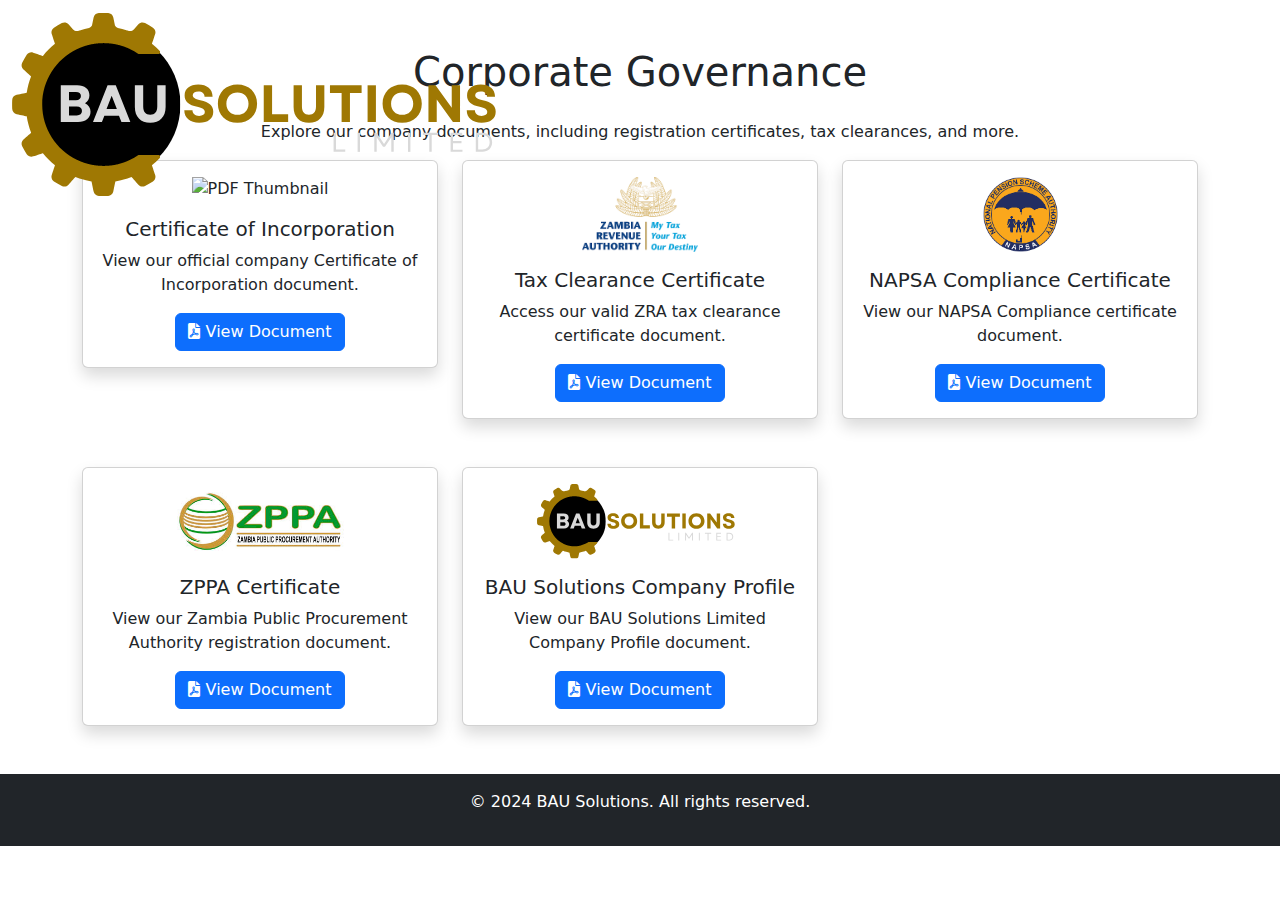
==== corporate-governance.html @ 874497ef "Update corporate-governance.html" ====
<!DOCTYPE html>
<html lang="en">

<head>
    <meta charset="UTF-8">
    <meta name="viewport" content="width=device-width, initial-scale=1.0">
    <title>BAU Solutions - Corporate Governance</title>
    <link href="https://cdn.jsdelivr.net/npm/bootstrap@5.3.0-alpha1/dist/css/bootstrap.min.css" rel="stylesheet">
    <link rel="stylesheet" href="https://cdnjs.cloudflare.com/ajax/libs/font-awesome/6.0.0-beta3/css/all.min.css">
    <link rel="stylesheet" href="./bausolutions.css">
</head>

<body>
    <!-- Navbar -->
    <nav class="navbar navbar-expand-lg fixed-top">
        <div class="container-fluid">
            <a class="navbar-brand" href=".\index.html">
                <img src=".\images\BAU Solutions logo 0.svg" alt="BAU Solutions Logo">
            </a>
            <button class="navbar-toggler" type="button" data-bs-toggle="collapse" data-bs-target="#navbarNav">
                <span class="navbar-toggler-icon"></span>
            </button>
            <div class="collapse navbar-collapse" id="navbarNav">
                <ul class="navbar-nav ms-auto">
                    <li class="nav-item"><a class="nav-link text-white" href=".\index.html">Home</a></li>
                    <li class="nav-item"><a class="nav-link text-white" href=".\index.html#about">About Us</a></li>
                    <li class="nav-item"><a class="nav-link text-white" href=".\index.html#services">Services</a></li>
                    <li class="nav-item"><a class="nav-link text-white" href=".\index.html#why">Why Choose Us</a></li>
                    <li class="nav-item"><a class="nav-link text-white" href=".\index.html#contact">Contact</a></li>
                    <li class="nav-item"><a class="nav-link text-white" href=".\corporate-governance.html">Corporate Governance</a></li>
                </ul>
            </div>
        </div>
    </nav>

    <!-- Main Content -->
    <div class="container my-5">
        <h1 class="text-center mb-4">Corporate Governance</h1>
        <p class="text-center">Explore our company documents, including registration certificates, tax clearances, and more.</p>

        <!-- Documents Section -->
        <div class="row g-4">
            <!-- Example Document Card -->
            <div class="col-md-4">
                <div class="card shadow">
                    <div class="card-body text-center">
                        <img src="images/pacra.png" alt="PDF Thumbnail" class="img-fluid mb-3" style="max-height: 75px;">
                        <h5 class="card-title">Certificate of Incorporation</h5>
                        <p class="card-text">View our official company Certificate of Incorporation document.</p>
                        <a href="documents/Certificate of Incorporation.pdf" class="btn btn-primary" target="_blank">
                            <i class="fas fa-file-pdf"></i> View Document
                        </a>
                    </div>
                </div>
            </div>
            <!-- Add more documents as needed -->
            <div class="col-md-4">
                <div class="card shadow">
                    <div class="card-body text-center">
                        <img src="images/ZRA LOGO.png" alt="PDF Thumbnail" class="img-fluid mb-3" style="max-height: 75px;">
                        <h5 class="card-title">Tax Clearance Certificate</h5>
                        <p class="card-text">Access our valid ZRA tax clearance certificate document.</p>
                        <a href="documents/ZRA TCC.pdf" class="btn btn-primary" target="_blank">
                            <i class="fas fa-file-pdf"></i> View Document
                        </a>
                    </div>
                </div>
            </div>
            <div class="col-md-4">
                <div class="card shadow">
                    <div class="card-body text-center">
                        <img src="images/NAPSA LOGO.png"alt="PDF Thumbnail" class="img-fluid mb-3" style="max-height: 75px;">
                        <h5 class="card-title">NAPSA Compliance Certificate</h5>
                        <p class="card-text">View our NAPSA Compliance certificate document.</p>
                        <a href="documents/NAPSA - Compliance Certificate.pdf" class="btn btn-primary" target="_blank">
                            <i class="fas fa-file-pdf"></i> View Document
                        </a>
                    </div>
                </div>
            </div>
        </div>
        
         <!-- New Row for Additional Documents -->
        <div class="row g-4 mt-4">
            <!-- Additional Document Card 1 -->
            <div class="col-md-4">
                <div class="card shadow">
                    <div class="card-body text-center">
                        <img src="images/ZPPA Logo.jpeg" alt="PDF Thumbnail" class="img-fluid mb-3" style="max-height: 75px;">
                        <h5 class="card-title">ZPPA Certificate</h5>
                        <p class="card-text">View our Zambia Public Procurement Authority registration document.</p>
                        <a href="documents/ZPPA Certificate.pdf" class="btn btn-primary" target="_blank">
                            <i class="fas fa-file-pdf"></i> View Document
                        </a>
                    </div>
                </div>
            </div>

            <!-- Additional Document Card 2 -->
            <div class="col-md-4">
                <div class="card shadow">
                    <div class="card-body text-center">
                        <img src="images/BAU Solutions logo 0.svg" alt="PDF Thumbnail" class="img-fluid mb-3" style="max-height: 75px;">
                        <h5 class="card-title">BAU Solutions Company Profile</h5>
                        <p class="card-text">View our BAU Solutions Limited Company Profile document.</p>
                        <a href="documents/BAU Solution Company Profile 2024.pdf" class="btn btn-primary" target="_blank">
                            <i class="fas fa-file-pdf"></i> View Document
                        </a>
                    </div>
                </div>
            </div>
        </div>    
    </div>

    <!-- Footer -->
    <footer class="bg-dark text-white py-3 text-center">
        <p>&copy; 2024 BAU Solutions. All rights reserved.</p>
    </footer>

    <script src="https://cdn.jsdelivr.net/npm/bootstrap@5.3.0-alpha1/dist/js/bootstrap.bundle.min.js"></script>
</body>

</html>
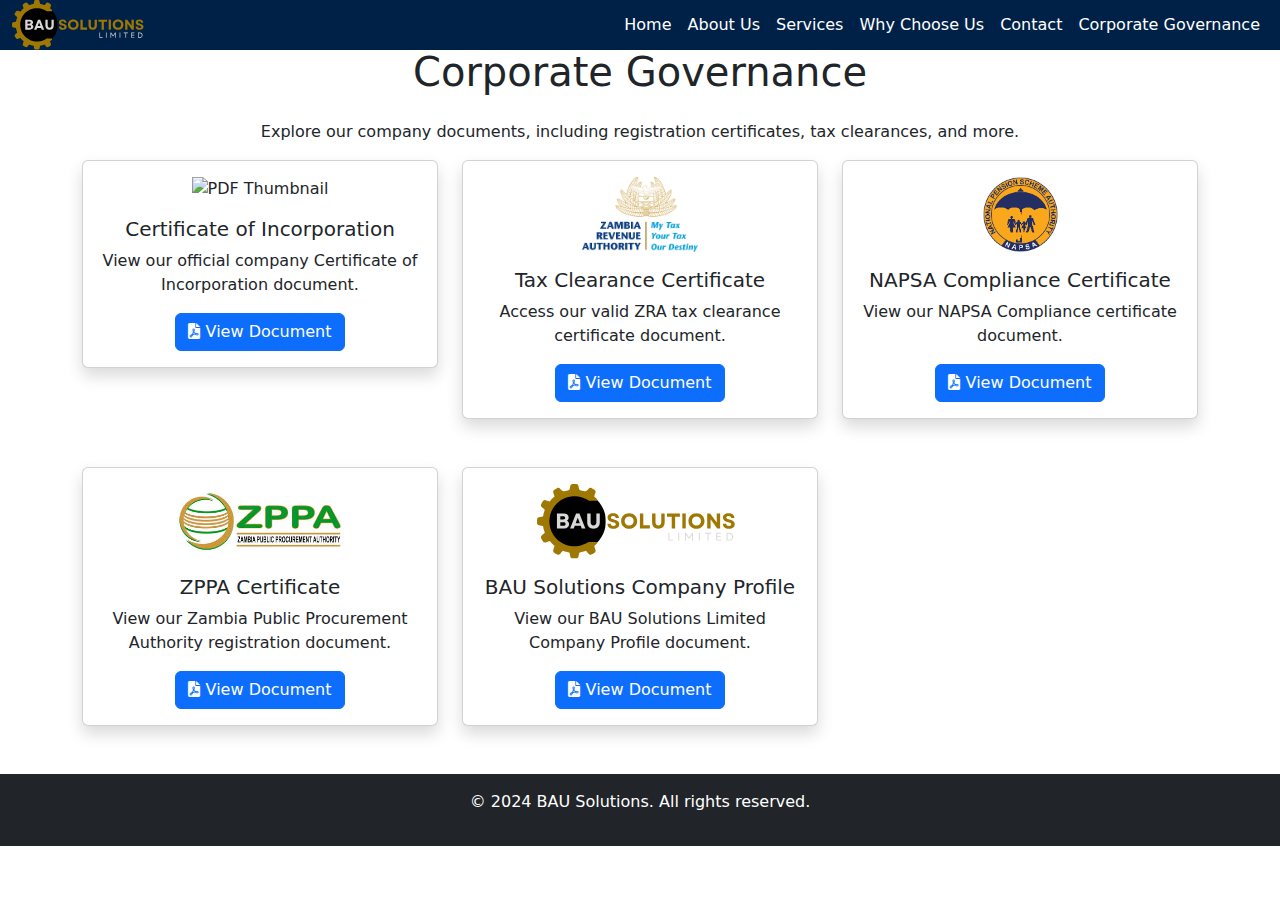
==== commit 1aca2b48: "Update corporate-governance.html" ====
--- a/corporate-governance.html
+++ b/corporate-governance.html
@@ -7,7 +7,7 @@
     <title>BAU Solutions - Corporate Governance</title>
     <link href="https://cdn.jsdelivr.net/npm/bootstrap@5.3.0-alpha1/dist/css/bootstrap.min.css" rel="stylesheet">
     <link rel="stylesheet" href="https://cdnjs.cloudflare.com/ajax/libs/font-awesome/6.0.0-beta3/css/all.min.css">
-    <link rel="stylesheet" href="./bausolutions.css">
+    <link rel="stylesheet" href="css/bausolutions.css">
 </head>
 
 <body>
--- a/css/bausolutions.css
+++ b/css/bausolutions.css
@@ -0,0 +1,81 @@
+:root {
+    --primary-color: #002147; /* Navy from the logo */
+    --secondary-color: #FFFFFF; /* White */
+    --accent-color: #f9d97a; /* yellow */           
+}
+
+.navbar {
+    background-color: var(--primary-color);
+    height: 50px;
+    z-index: 1000;
+}
+
+.navbar-brand img {
+    height: 50px;
+    
+}
+
+.nav-link {
+    transition: background-color 0.3s, color 0.3s; /* Smooth transition */
+}
+
+.nav-link:hover {
+    background-color: var(--accent-color); /* Hover background color */
+    color: var(--primary-color); /* Hover text color */
+}
+
+
+header { 
+    margin-top: 50px;
+    background-color: var(--primary-color); /* Use the primary color for background */
+    background-image: url("../images/large-truck-carrying-sand-platinum-mining-site-africa.jpg"); 
+    background-size: cover; 
+    background-position: center;
+    color: var(--secondary-color);
+}
+
+#about {
+    background-color: var(--accent-color);
+    color: var(--primary-color);
+}
+
+#services {
+    background-color: var(--accent-color);
+    background-image: url("../images/man-hard-hat-stands-front-waterfall.png"); 
+    background-size: cover; 
+    background-position: center;
+    color: var(--secondary-color);
+}
+
+.service-box {
+    cursor: pointer; /* Change cursor to pointer */
+    transition: transform 0.2s; /* Smooth scaling effect */
+}
+
+.service-box:hover {
+    transform: scale(1.05); /* Slightly scale up on hover */
+}
+
+#why {
+    background-color: var(--accent-color);
+    color: var(--primary-color);
+}
+
+#logos img {
+    max-height: 70px;
+    object-fit: contain;
+}
+
+#logos {
+    background-color: #f9f9f9;
+}
+
+#contact {
+    background-color: #d9d9d9;--var(--secondary-color);
+    color: var(--primary-color);
+}
+
+footer {
+    background-color: var(--primary-color);
+    color: var(--secondary-color);
+}
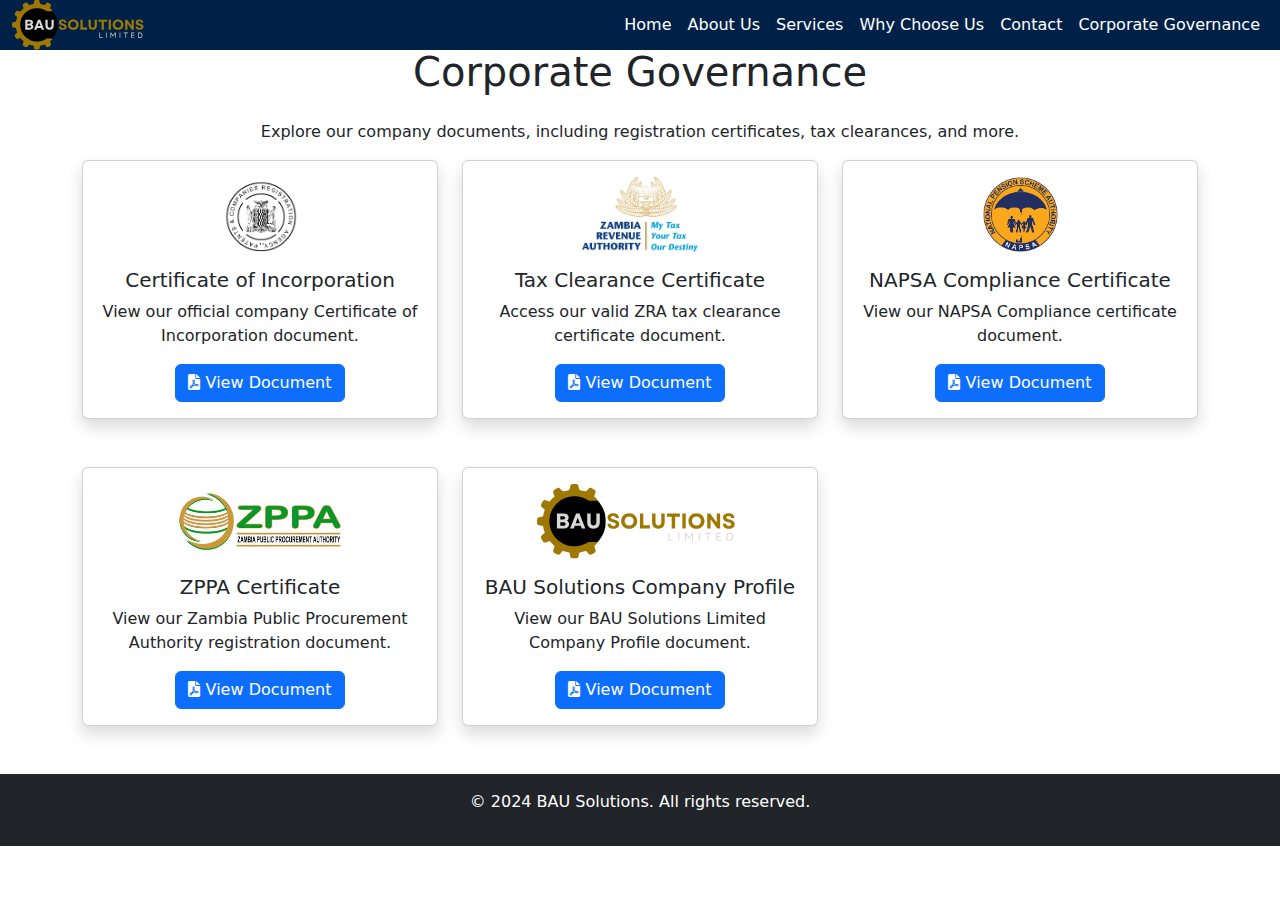
==== commit 94c0d1ee: "Update corporate-governance.html" ====
--- a/corporate-governance.html
+++ b/corporate-governance.html
@@ -5,6 +5,7 @@
     <meta charset="UTF-8">
     <meta name="viewport" content="width=device-width, initial-scale=1.0">
     <title>BAU Solutions - Corporate Governance</title>
+    <link rel="icon" type="image/x-icon" href="images/logo.ico?">
     <link href="https://cdn.jsdelivr.net/npm/bootstrap@5.3.0-alpha1/dist/css/bootstrap.min.css" rel="stylesheet">
     <link rel="stylesheet" href="https://cdnjs.cloudflare.com/ajax/libs/font-awesome/6.0.0-beta3/css/all.min.css">
     <link rel="stylesheet" href="css/bausolutions.css">
@@ -44,7 +45,7 @@
             <div class="col-md-4">
                 <div class="card shadow">
                     <div class="card-body text-center">
-                        <img src="images/pacra.png" alt="PDF Thumbnail" class="img-fluid mb-3" style="max-height: 75px;">
+                        <img src="images/PACRA.png" alt="PDF Thumbnail" class="img-fluid mb-3" style="max-height: 75px;">
                         <h5 class="card-title">Certificate of Incorporation</h5>
                         <p class="card-text">View our official company Certificate of Incorporation document.</p>
                         <a href="documents/Certificate of Incorporation.pdf" class="btn btn-primary" target="_blank">
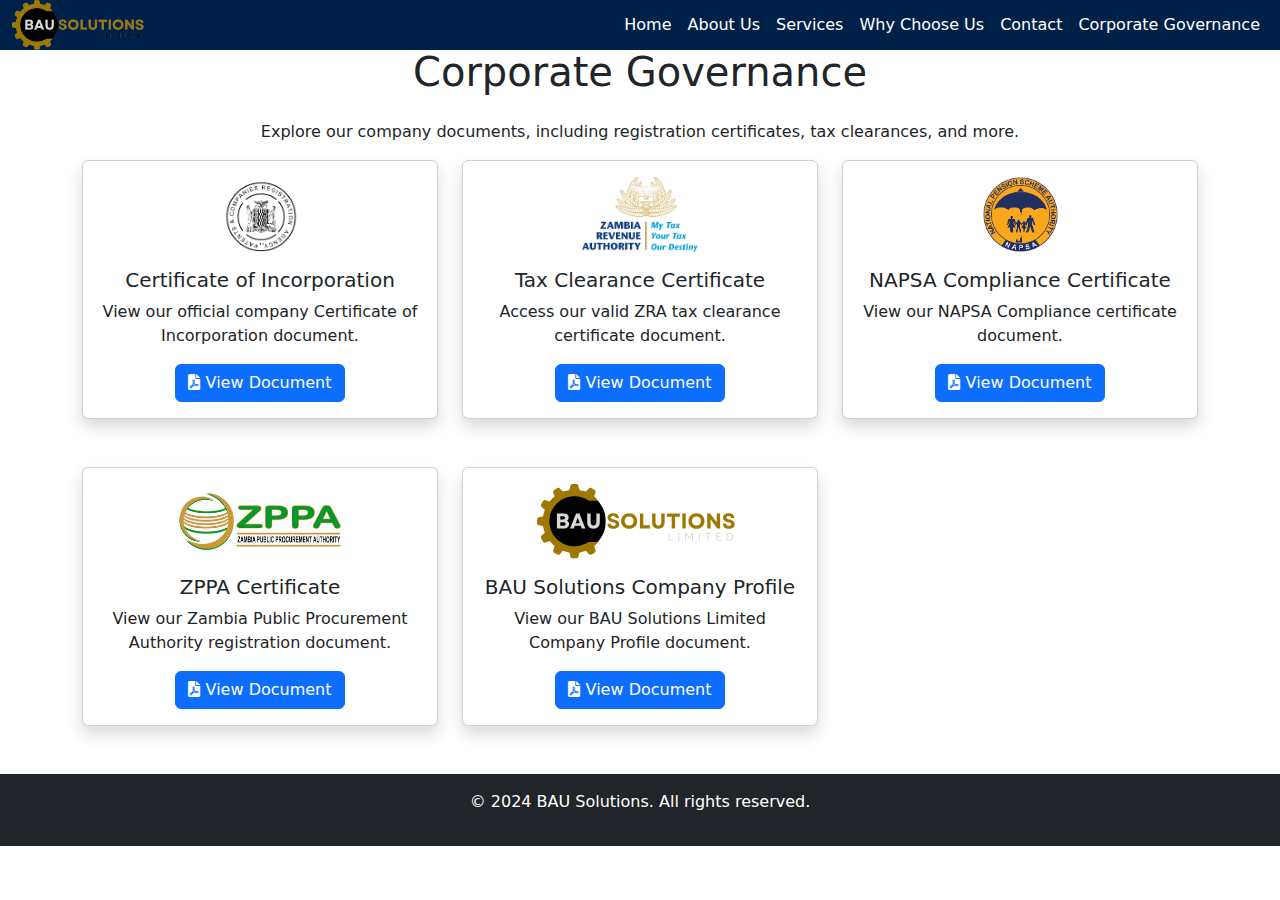
==== commit 80cf5662: "Update corporate-governance.html" ====
--- a/corporate-governance.html
+++ b/corporate-governance.html
@@ -16,7 +16,7 @@
     <nav class="navbar navbar-expand-lg fixed-top">
         <div class="container-fluid">
             <a class="navbar-brand" href=".\index.html">
-                <img src=".\images\BAU Solutions logo 0.svg" alt="BAU Solutions Logo">
+                <img src=".\images\BAU_Solutions_logo.png" alt="BAU Solutions Logo">
             </a>
             <button class="navbar-toggler" type="button" data-bs-toggle="collapse" data-bs-target="#navbarNav">
                 <span class="navbar-toggler-icon"></span>
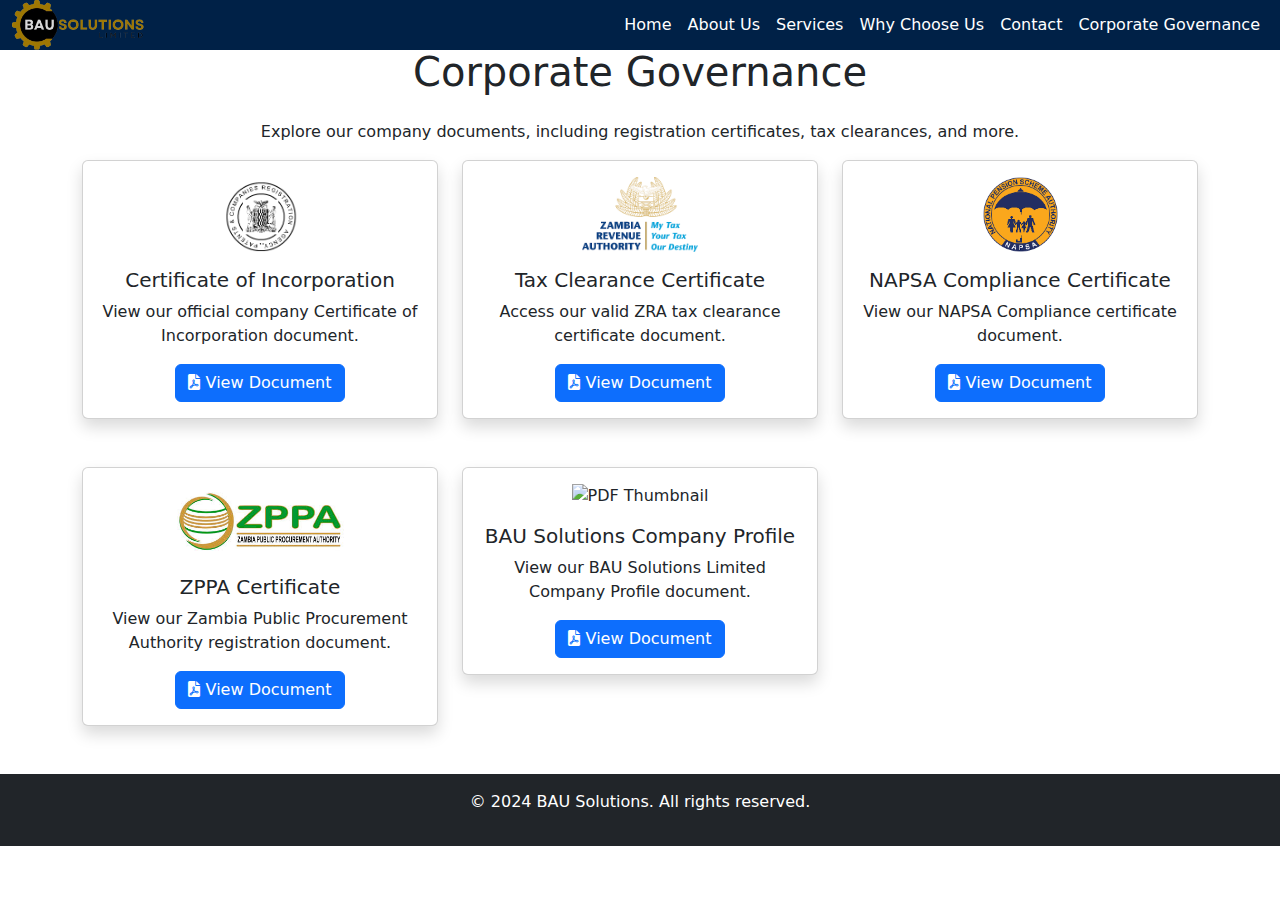
==== commit d47ad546: "Update corporate-governance.html" ====
--- a/corporate-governance.html
+++ b/corporate-governance.html
@@ -101,7 +101,7 @@
             <div class="col-md-4">
                 <div class="card shadow">
                     <div class="card-body text-center">
-                        <img src="images/BAU Solutions logo 0.svg" alt="PDF Thumbnail" class="img-fluid mb-3" style="max-height: 75px;">
+                        <img src="images/BAU_Solutions_Logo.png" alt="PDF Thumbnail" class="img-fluid mb-3" style="max-height: 75px;">
                         <h5 class="card-title">BAU Solutions Company Profile</h5>
                         <p class="card-text">View our BAU Solutions Limited Company Profile document.</p>
                         <a href="documents/BAU Solution Company Profile 2024.pdf" class="btn btn-primary" target="_blank">
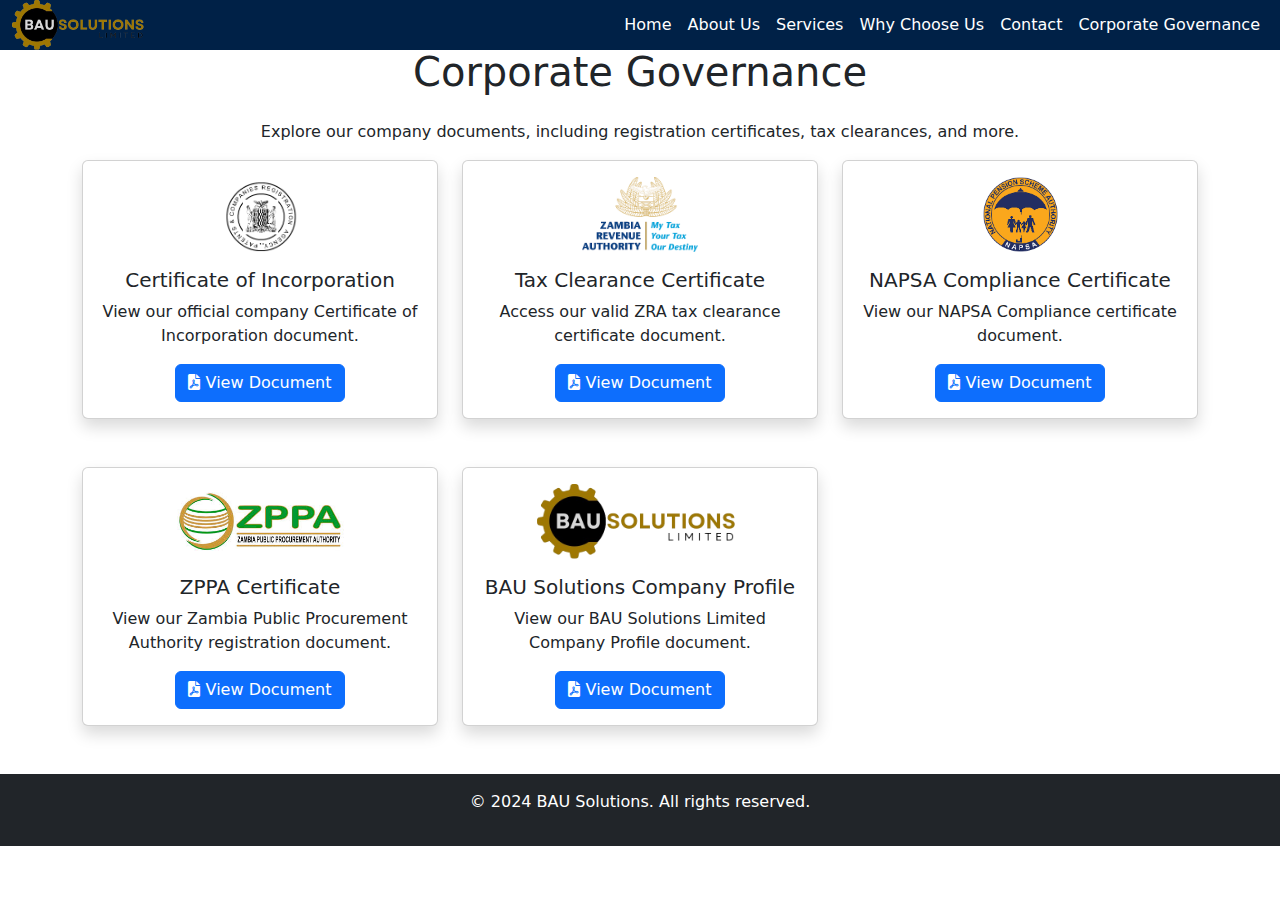
==== commit d7a2a6cf: "Update corporate-governance.html" ====
--- a/corporate-governance.html
+++ b/corporate-governance.html
@@ -101,7 +101,7 @@
             <div class="col-md-4">
                 <div class="card shadow">
                     <div class="card-body text-center">
-                        <img src="images/BAU_Solutions_Logo.png" alt="PDF Thumbnail" class="img-fluid mb-3" style="max-height: 75px;">
+                        <img src="images/BAU_Solutions_logo.png" alt="PDF Thumbnail" class="img-fluid mb-3" style="max-height: 75px;">
                         <h5 class="card-title">BAU Solutions Company Profile</h5>
                         <p class="card-text">View our BAU Solutions Limited Company Profile document.</p>
                         <a href="documents/BAU Solution Company Profile 2024.pdf" class="btn btn-primary" target="_blank">
--- a/css/bausolutions.css
+++ b/css/bausolutions.css
@@ -28,7 +28,7 @@
 header { 
     margin-top: 50px;
     background-color: var(--primary-color); /* Use the primary color for background */
-    background-image: url("../images/large-truck-carrying-sand-platinum-mining-site-africa.jpg"); 
+    background-image: url("../images/large-truck-carrying-sand-platinum-mining-site-africa.jpg") !important; 
     background-size: cover; 
     background-position: center;
     color: var(--secondary-color);
@@ -41,7 +41,7 @@
 
 #services {
     background-color: var(--accent-color);
-    background-image: url("../images/man-hard-hat-stands-front-waterfall.png"); 
+    background-image: url("../images/man-hard-hat-stands-front-waterfall.png") !important; 
     background-size: cover; 
     background-position: center;
     color: var(--secondary-color);
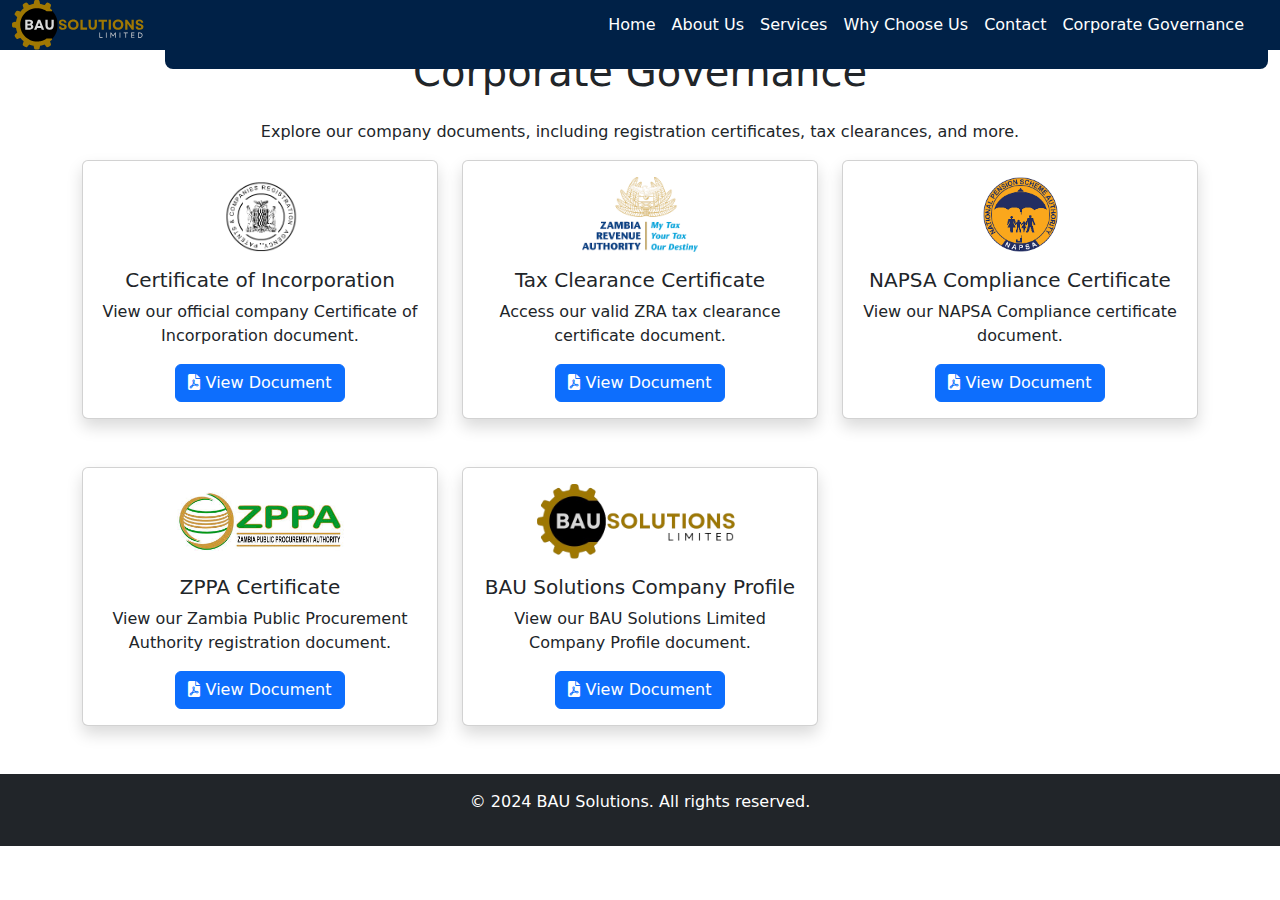
==== commit b80536c7: "Update corporate-governance.html" ====
--- a/corporate-governance.html
+++ b/corporate-governance.html
@@ -16,7 +16,7 @@
     <nav class="navbar navbar-expand-lg fixed-top">
         <div class="container-fluid">
             <a class="navbar-brand" href=".\index.html">
-                <img src=".\images\BAU_Solutions_logo.png" alt="BAU Solutions Logo">
+                <img src=".\images\BAU Solutions logo 0.svg" alt="BAU Solutions Logo">
             </a>
             <button class="navbar-toggler" type="button" data-bs-toggle="collapse" data-bs-target="#navbarNav">
                 <span class="navbar-toggler-icon"></span>
--- a/css/bausolutions.css
+++ b/css/bausolutions.css
@@ -4,7 +4,7 @@
     --accent-color: #f9d97a; /* yellow */           
 }
 
-.navbar {
+.navbar {   
     background-color: var(--primary-color);
     height: 50px;
     z-index: 1000;
@@ -15,6 +15,53 @@
     
 }
 
+.navbar-toggler {
+    border: none;
+}
+
+.navbar-toggler-icon {
+    background-image: url("data:image/svg+xml,%3Csvg xmlns='http://www.w3.org/2000/svg' viewBox='0 0 30 30'%3E%3Cpath stroke='rgba(255,255,255,1)' stroke-width='2' d='M4 7h22M4 15h22M4 23h22'/%3E%3C/svg%3E");
+    width: 25px;
+    height: 25px;
+}
+
+/* Dropdown Menu Styling */
+.navbar-collapse {
+     background-color: var(--primary-color);
+    padding: 1rem;
+    border-radius: 0.5rem;
+}
+
+.navbar-nav .nav-item .nav-link {
+    color: #ffffff;
+    margin: 0.5rem 0;
+    padding: 0.5rem;
+    border-radius: 0.3rem;
+    transition: all 0.3s ease-in-out;
+}
+
+.navbar-nav .nav-item .nav-link:hover {
+    background-color: var(--primary-color);
+    color: #ffffff;
+}
+
+/* Mobile-specific tweaks */
+@media (max-width: 768px) {
+    .navbar-brand img {
+        max-height: 35px;
+    }
+
+    .navbar-toggler-icon {
+        width: 30px;
+        height: 30px;
+    }
+
+    .navbar-collapse {
+        text-align: center;
+    }
+}
+
+
 .nav-link {
     transition: background-color 0.3s, color 0.3s; /* Smooth transition */
 }
@@ -23,7 +70,6 @@
     background-color: var(--accent-color); /* Hover background color */
     color: var(--primary-color); /* Hover text color */
 }
-
 
 header { 
     margin-top: 50px;
@@ -79,3 +125,4 @@
     background-color: var(--primary-color);
     color: var(--secondary-color);
 }
+
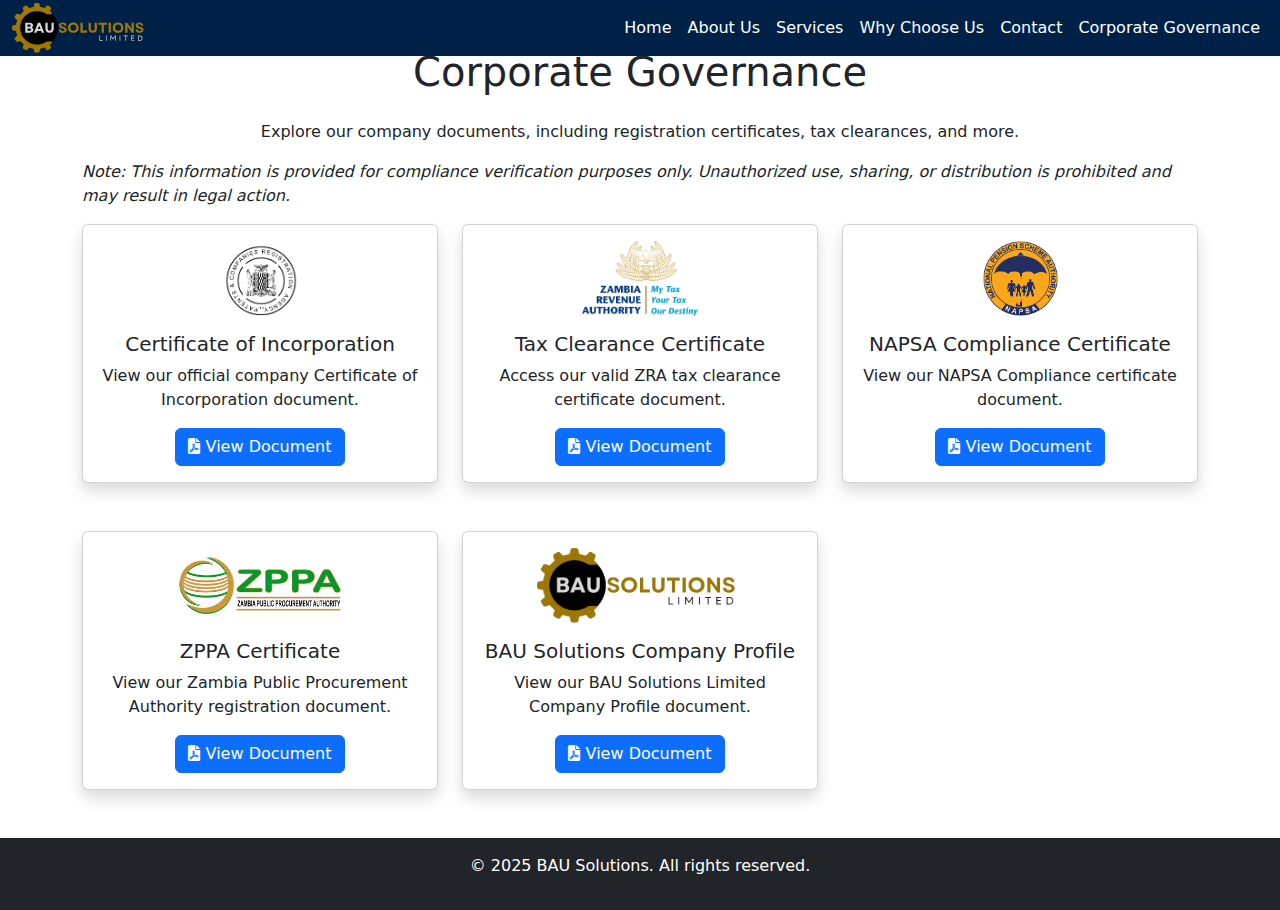
==== commit e3136ad9: "Update corporate-governance.html" ====
--- a/corporate-governance.html
+++ b/corporate-governance.html
@@ -38,7 +38,7 @@
     <div class="container my-5">
         <h1 class="text-center mb-4">Corporate Governance</h1>
         <p class="text-center">Explore our company documents, including registration certificates, tax clearances, and more.</p>
-
+        <p><em>Note: This information is provided for compliance verification purposes only. Unauthorized use, sharing, or distribution is prohibited and may result in legal action.</em></p>
         <!-- Documents Section -->
         <div class="row g-4">
             <!-- Example Document Card -->
@@ -115,7 +115,7 @@
 
     <!-- Footer -->
     <footer class="bg-dark text-white py-3 text-center">
-        <p>&copy; 2024 BAU Solutions. All rights reserved.</p>
+        <p>&copy; 2025 BAU Solutions. All rights reserved.</p>
     </footer>
 
     <script src="https://cdn.jsdelivr.net/npm/bootstrap@5.3.0-alpha1/dist/js/bootstrap.bundle.min.js"></script>
--- a/css/bausolutions.css
+++ b/css/bausolutions.css
@@ -6,7 +6,7 @@
 
 .navbar {   
     background-color: var(--primary-color);
-    height: 50px;
+    height: 56px;
     z-index: 1000;
 }
 
@@ -27,8 +27,8 @@
 
 /* Dropdown Menu Styling */
 .navbar-collapse {
-     background-color: var(--primary-color);
-    padding: 1rem;
+    background-color: var(--primary-color);
+    padding: 0rem;
     border-radius: 0.5rem;
 }
 
@@ -72,7 +72,7 @@
 }
 
 header { 
-    margin-top: 50px;
+    margin-top: 56px;
     background-color: var(--primary-color); /* Use the primary color for background */
     background-image: url("../images/large-truck-carrying-sand-platinum-mining-site-africa.jpg") !important; 
     background-size: cover; 
